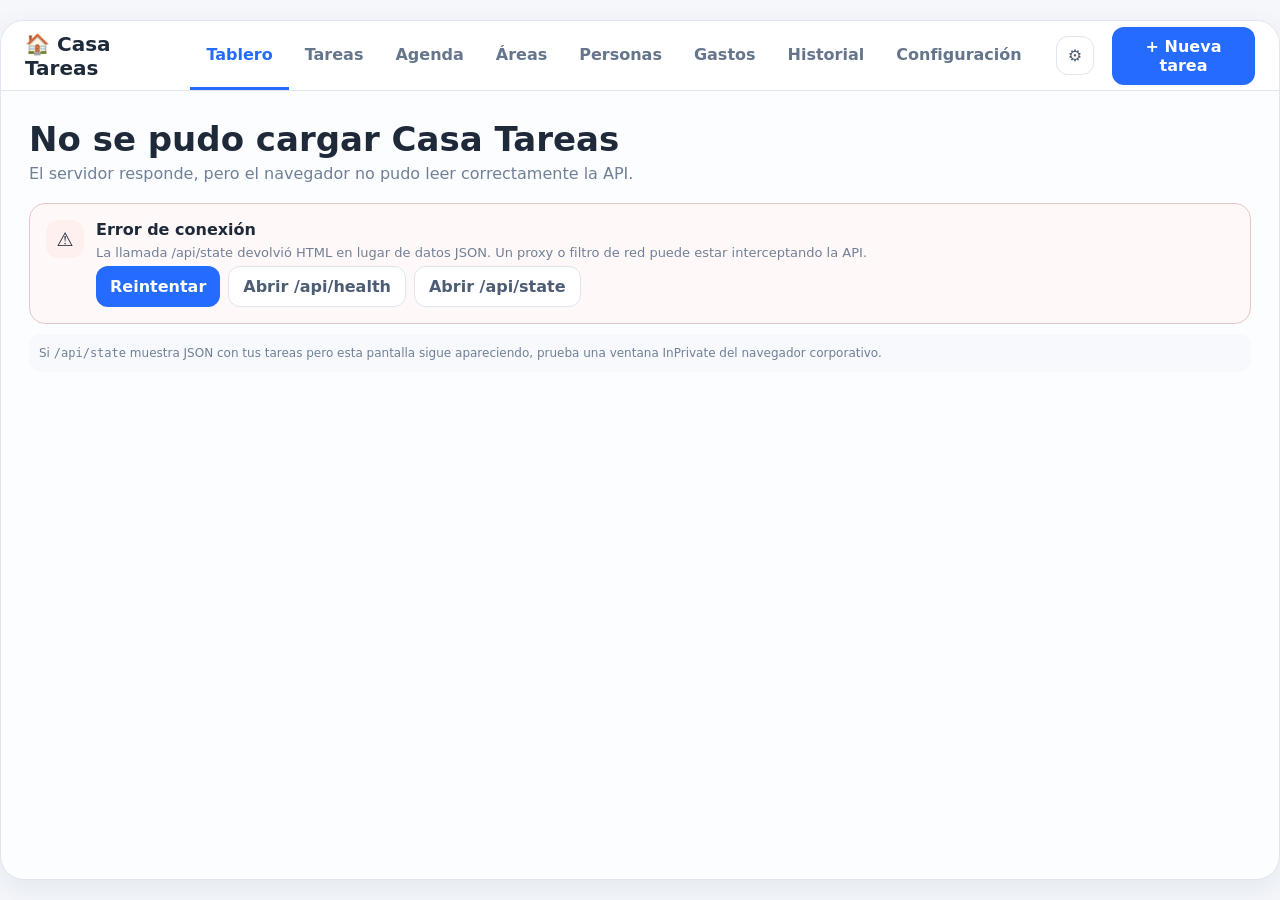
==== static/index.html @ 4e5613e0 "Style integration health panel" ====
<!doctype html>
<html lang="es">
<head>
<meta charset="utf-8">
<meta name="viewport" content="width=device-width,initial-scale=1,viewport-fit=cover">
<meta name="color-scheme" content="light">
<meta name="theme-color" content="#f5f7fb">
<title>Casa Tareas</title>
<link rel="stylesheet" href="/static/gastos.css?v=1.5.1">
<style>
:root{color-scheme:only light;--bg:#f5f7fb;--card:#fff;--text:#1e2a3a;--muted:#708097;--line:#dfe5ed;--primary:#246bfe;--green:#21a56b;--shadow:0 10px 30px rgba(30,48,77,.08)}
*{box-sizing:border-box}html{background:#f5f7fb;color:#1e2a3a}body{margin:0;font-family:Inter,ui-sans-serif,system-ui,-apple-system,BlinkMacSystemFont,"Segoe UI",sans-serif;background:var(--bg);color:var(--text)}
button,input,select,textarea{font:inherit;color:#1e2a3a;background-color:#fff}input,select,textarea{color-scheme:light}input::placeholder,textarea::placeholder{color:#8a98aa;opacity:1}.app{max-width:1440px;margin:20px auto;background:rgba(255,255,255,.72);min-height:calc(100vh - 40px);border:1px solid var(--line);border-radius:24px;box-shadow:var(--shadow);overflow:hidden}
header{height:70px;display:flex;align-items:center;gap:18px;padding:0 24px;border-bottom:1px solid var(--line);background:#fff}.brand{font-weight:900;font-size:20px;margin-right:auto}.tabs{display:flex;height:100%}.tab{border:0;background:none;padding:0 16px;font-weight:750;color:#65758b;border-bottom:3px solid transparent;cursor:pointer}.tab.active{color:var(--primary);border-color:var(--primary)}
main{padding:28px}.pagehead{display:flex;justify-content:space-between;align-items:center;gap:14px;margin-bottom:20px}h1{font-size:34px;margin:0}.subtitle{color:var(--muted);margin-top:5px}.primary,.secondary,.danger,.ghost{border:0;border-radius:12px;padding:10px 14px;font-weight:800;cursor:pointer}.primary{background:var(--primary);color:#fff}.secondary{background:#eef4ff;color:#245fcf}.danger{background:#fff0f1;color:#ba3942}.ghost{background:#fff;border:1px solid var(--line);color:#4c5d74}
.grid{display:grid;gap:12px}.kanban{display:grid;grid-template-columns:repeat(4,minmax(0,1fr));gap:16px;align-items:start}.kanban-col{background:#f8fafc;border:1px solid var(--line);border-radius:18px;padding:14px;min-height:520px;transition:.15s ease}.kanban-col.hot{border-color:var(--primary);box-shadow:0 0 0 3px rgba(36,107,254,.10);background:#f3f7ff}.kanban-head{display:flex;align-items:center;justify-content:space-between;gap:8px;margin-bottom:12px}.kanban-title{font-size:18px;font-weight:950}.kanban-count{font-size:12px;font-weight:850;color:var(--muted);background:#fff;border:1px solid var(--line);border-radius:999px;padding:3px 8px}.kanban-list{display:grid;gap:10px}.kanban .card{grid-template-columns:auto 1fr;padding:12px;cursor:grab}.kanban .card:active{cursor:grabbing}.kanban .actions{grid-column:1/-1;justify-content:flex-start}.kanban-empty{border:2px dashed #d6deea;border-radius:14px;padding:28px 12px;text-align:center;color:var(--muted);font-size:13px;background:rgba(255,255,255,.65)}.done-card{display:grid;grid-template-columns:auto 1fr auto;gap:9px;align-items:center;padding:11px;background:#fff;border:1px solid var(--line);border-radius:14px}.done-card[draggable="true"]{cursor:grab}.done-card[draggable="true"]:active{cursor:grabbing}.done-actions{display:flex;align-items:center;gap:7px;flex-wrap:wrap;justify-content:flex-end}.done-card .avatar{width:36px;height:36px;font-size:18px}.drag-hint{font-size:12px;color:var(--muted);margin-top:5px}.card{display:grid;grid-template-columns:auto 1fr auto;gap:13px;align-items:center;padding:14px;background:var(--card);border:1px solid var(--line);border-radius:16px;box-shadow:0 4px 14px rgba(30,48,77,.04);position:relative;overflow:hidden}.card:before{content:"";position:absolute;inset:0;background:var(--c,#eef4ff);opacity:.55;pointer-events:none}.card>*{position:relative}.icon{width:48px;height:48px;border-radius:14px;background:rgba(255,255,255,.72);display:grid;place-items:center;font-size:24px}.title{font-weight:900}.desc{font-size:14px;color:#596a81;margin-top:3px}.meta{display:flex;flex-wrap:wrap;gap:6px;margin-top:7px}.pill{font-size:12px;font-weight:800;background:rgba(255,255,255,.75);padding:4px 8px;border-radius:999px;color:#53657d}.overdue{color:#b43b43}.actions{display:flex;gap:7px;flex-wrap:wrap;justify-content:flex-end}
.drop{margin-top:18px;border:2px dashed #a8bdd8;border-radius:18px;min-height:105px;display:grid;place-items:center;text-align:center;color:#63768f;background:rgba(255,255,255,.55);font-weight:800}.drop.hot{border-color:var(--green);background:#ebfaf3;color:#087b4d}.empty{text-align:center;padding:46px 20px;border:1px dashed #cfd8e5;border-radius:18px;color:var(--muted);background:#fff}.app-state{display:grid;grid-template-columns:auto 1fr;gap:12px;align-items:start;padding:16px;border:1px solid var(--line);border-radius:16px;background:#fff;margin:10px 0}.app-state-icon{width:38px;height:38px;border-radius:12px;background:#f3f6fb;display:grid;place-items:center;font-size:19px}.app-state-body{display:grid;gap:6px}.app-state-loading{background:#f8fbff}.app-state-error{border-color:#e7c7c7;background:#fff8f8}.app-state-error .app-state-icon{background:#fff0f0}.app-state-success{border-color:#cce7d9;background:#f7fcf9}
.section{font-size:17px;font-weight:900;margin:26px 0 10px}.toolbar{display:flex;gap:10px;flex-wrap:wrap;margin-bottom:16px}.search,.field input,.field textarea,.field select{border:1px solid #cfd8e5;border-radius:12px;padding:11px 12px;background:#fff;color:var(--text);outline:none}.search{flex:1;min-width:220px}
.modalback{position:fixed;inset:0;background:rgba(14,24,38,.38);backdrop-filter:blur(3px);z-index:50}.modal{position:fixed;z-index:60;left:50%;top:50%;transform:translate(-50%,-50%);width:min(94vw,560px);max-height:88vh;overflow:auto;background:#fff;border-radius:22px;box-shadow:0 30px 90px rgba(18,31,48,.28);padding:22px}.hidden{display:none!important}.modalhead{display:flex;justify-content:space-between;gap:12px;align-items:flex-start;margin-bottom:16px}.modal h2{margin:0}.formgrid{display:grid;grid-template-columns:1fr 1fr;gap:12px}.field{display:grid;gap:6px}.field.full{grid-column:1/-1}.field label{font-size:13px;font-weight:850;color:#506178}.modalfoot{display:flex;justify-content:flex-end;gap:9px;margin-top:18px}.mobile-more-grid{display:grid;grid-template-columns:repeat(2,minmax(0,1fr));gap:10px}.mobile-more-item{border:1px solid var(--line);background:#fff;border-radius:14px;padding:16px 12px;display:grid;place-items:center;gap:7px;color:var(--text);cursor:pointer}.mobile-more-item span{font-size:24px}.mobile-more-item.active{border-color:#bfd2f5;background:#eef4ff;color:#245fcf}.people{display:grid;grid-template-columns:repeat(3,1fr);gap:10px}.person{border:1px solid var(--line);background:#fff;border-radius:16px;padding:16px 10px;display:grid;place-items:center;gap:7px;font-weight:900;cursor:pointer}.avatar{width:52px;height:52px;border-radius:50%;display:grid;place-items:center;font-size:25px;border:3px solid #fff;box-shadow:0 2px 9px rgba(30,48,77,.12)}
.history{display:grid;gap:9px}.hist{display:grid;grid-template-columns:auto 1fr auto;gap:12px;align-items:center;background:#fff;border:1px solid var(--line);padding:12px 14px;border-radius:14px}.stats{display:grid;grid-template-columns:repeat(3,1fr);gap:10px;margin-bottom:20px}.stat{background:#fff;border:1px solid var(--line);border-radius:16px;padding:14px}.count{font-size:28px;font-weight:950}.muted{color:var(--muted);font-size:13px}.areas-admin{display:grid;gap:12px}.area-row{display:grid;grid-template-columns:auto 1fr auto;gap:14px;align-items:center;background:#fff;border:1px solid var(--line);border-radius:17px;padding:15px;position:relative;overflow:hidden}.area-row:before{content:"";position:absolute;inset:0;background:var(--c,#eef4ff);opacity:.28;pointer-events:none}.area-row>*{position:relative}.area-row.inactive{opacity:.62}.area-owner{display:flex;align-items:center;gap:7px;margin-top:7px;color:#52657c;font-size:13px}.mini-avatar{width:27px;height:27px;border-radius:50%;display:grid;place-items:center;font-size:14px}.done-definition{margin-top:8px;padding:8px 10px;border-radius:10px;background:rgba(255,255,255,.62);font-size:13px;color:#4d5d72}.owner-pill{display:inline-flex;align-items:center;gap:4px}.area-tasks{grid-column:1/-1;display:grid;gap:7px;margin-top:3px;padding-top:12px;border-top:1px dashed rgba(100,120,145,.26)}.area-task{display:grid;grid-template-columns:auto 1fr auto;align-items:center;gap:9px;background:rgba(255,255,255,.72);border:1px solid rgba(190,202,217,.7);border-radius:12px;padding:9px 10px;cursor:grab}.area-task:active{cursor:grabbing}.area-task.archived{opacity:.62}.area-task .icon{width:34px;height:34px;border-radius:9px;font-size:17px}.area-task-title{font-size:13px;font-weight:900}.area-task-meta{font-size:11px;color:var(--muted);margin-top:2px}.area-task .actions{display:flex;gap:5px}.area-task .actions button{padding:6px 8px;font-size:11px}.area-drop.hot{outline:3px solid rgba(36,107,254,.28);outline-offset:2px}.area-empty{grid-column:1/-1;padding:12px;text-align:center;border:1px dashed #cfd8e5;border-radius:12px;color:var(--muted);font-size:13px;background:rgba(255,255,255,.55)}.area-unassigned{--c:#eef2f7}.danger:disabled{opacity:.38;cursor:not-allowed}.bottom{display:none}.mobile-board-nav{display:none}.undo-top{white-space:nowrap}.people-admin{display:grid;gap:10px}.person-row{display:grid;grid-template-columns:auto 1fr auto;gap:14px;align-items:center;background:#fff;border:1px solid var(--line);border-radius:16px;padding:14px}.person-row.inactive{opacity:.62}.person-row .actions{display:flex;gap:8px;grid-column:auto}.person-name{font-weight:900;font-size:16px}.status{display:inline-block;margin-top:5px;padding:3px 8px;border-radius:999px;background:#edf8f2;color:#16764e;font-size:11px;font-weight:850}.status.off{background:#f1f3f6;color:#6e7989}.toast{position:fixed;z-index:80;right:22px;bottom:22px;display:flex;align-items:center;gap:12px;max-width:min(92vw,520px);background:#172235;color:#fff;padding:13px 15px;border-radius:14px;box-shadow:0 18px 45px rgba(13,25,45,.28);font-weight:750}.toast button{border:0;border-radius:9px;padding:7px 10px;background:#fff;color:#245fcf;font-weight:900;cursor:pointer}.event-card{display:grid;grid-template-columns:auto 1fr auto;gap:12px;align-items:center;background:#fff8e8;border:1px solid #efdcae;border-radius:15px;padding:12px;box-shadow:0 3px 12px rgba(30,48,77,.04)}.event-card.compact{grid-template-columns:auto 1fr}.event-card .icon{background:#fff}.event-time{font-size:13px;font-weight:900;color:#875e14;margin-top:3px}.event-list{display:grid;gap:10px}.alert-panel{margin:0 0 18px;padding:13px 14px;border:1px solid #e8c86b;background:#fff8df;border-radius:16px;display:grid;gap:9px}.alert-row{display:flex;align-items:center;justify-content:space-between;gap:12px}.alert-main{display:flex;align-items:flex-start;gap:10px}.alert-main strong{display:block}.alert-actions{display:flex;gap:7px}.reminders{display:flex;flex-wrap:wrap;gap:8px}.reminder-option{display:flex;align-items:center;gap:7px;border:1px solid var(--line);border-radius:11px;padding:8px 10px;background:#fff;font-size:13px;font-weight:750}.reminder-option input{width:auto}.event-toolbar{display:flex;gap:9px;flex-wrap:wrap;margin-bottom:16px}.telegram-panel{border:1px solid var(--line);border-radius:18px;background:#f8fbff;padding:15px;margin-bottom:18px;display:grid;gap:10px}.telegram-head{display:flex;align-items:center;justify-content:space-between;gap:12px}.telegram-title{font-weight:950;font-size:16px}.telegram-status{display:inline-flex;align-items:center;gap:6px;font-size:12px;font-weight:850;padding:5px 9px;border-radius:999px;background:#eef2f7;color:#66768b}.telegram-status.ok{background:#e8f8ef;color:#13734d}.telegram-status.warn{background:#fff5dd;color:#97680d}.telegram-actions{display:flex;gap:8px;flex-wrap:wrap}.telegram-help{font-size:13px;color:var(--muted);line-height:1.45}.telegram-commands{display:grid;gap:5px;padding:10px 12px;background:#fff;border:1px solid var(--line);border-radius:12px;font-size:12px;line-height:1.4}.telegram-commands code{font-weight:850;color:#245fcf}.vacation-panel{margin:0 0 18px;padding:14px 15px;border:1px solid #d7e2d3;border-radius:18px;background:#f5fbf1;display:grid;gap:10px}.vacation-panel.active{background:#f2f8ee}.vacation-head{display:flex;align-items:flex-start;justify-content:space-between;gap:12px}.vacation-title{font-size:17px;font-weight:950}.vacation-meta{font-size:12px;color:var(--muted);line-height:1.45}.vacation-actions{display:flex;gap:8px;flex-wrap:wrap}.pause-tag{background:#eef5ea!important;color:#55704d!important}.suggestions-panel{margin:0 0 20px;border:1px solid var(--line);border-radius:18px;background:#fbfcff;padding:14px}.suggestions-head{display:flex;align-items:flex-start;justify-content:space-between;gap:12px;margin-bottom:12px}.suggestions-title{font-size:17px;font-weight:950}.suggestions-help{font-size:12px;color:var(--muted);margin-top:3px}.suggest-filter{display:flex;gap:6px;flex-wrap:wrap}.suggest-filter button{border:1px solid var(--line);background:#fff;border-radius:999px;padding:6px 9px;font-size:11px;font-weight:850;color:#5d6e84;cursor:pointer}.suggest-filter button.active{background:#eef4ff;color:#245fcf;border-color:#bfd2f5}.suggestions-strip{display:grid;grid-template-columns:repeat(auto-fit,minmax(230px,1fr));gap:10px}.suggestion-card{background:#fff;border:1px solid var(--line);border-radius:15px;padding:12px;display:grid;gap:9px}.suggestion-top{display:flex;gap:10px;align-items:flex-start}.suggestion-card .icon{width:38px;height:38px;border-radius:11px;font-size:19px;flex:0 0 auto}.need-row{display:grid;grid-template-columns:1fr auto;gap:8px;align-items:center}.need-track{height:7px;border-radius:999px;background:#edf1f6;overflow:hidden}.need-fill{height:100%;border-radius:999px;background:currentColor}.need-soft{color:#8aa0b8}.need-soon{color:#7394c8}.need-good{color:#6f8c66}.need-due{color:#9f7448}.need-label{font-size:11px;font-weight:850;color:#5c6d82;white-space:nowrap}.chat-choice{display:grid;grid-template-columns:1fr auto;gap:10px;align-items:center;border:1px solid var(--line);border-radius:13px;padding:11px 12px;margin-top:8px}.chat-type{font-size:11px;color:var(--muted);text-transform:uppercase;letter-spacing:.04em}
.activity-panel{margin:0 0 18px;border:1px solid var(--line);background:#fffdf6;border-radius:18px;padding:14px;display:grid;gap:10px}.activity-head{display:flex;align-items:flex-start;justify-content:space-between;gap:12px}.activity-list{display:grid;gap:7px}.activity-item{display:grid;grid-template-columns:auto 1fr;gap:9px;align-items:start;padding:8px 0;border-top:1px solid #edf0f4}.activity-item:first-child{border-top:0}.activity-time{font-size:11px;color:var(--muted);margin-top:2px}.task-switcher{display:flex;gap:7px;flex-wrap:wrap;margin:0 0 14px}.task-switcher button.active{background:#eef4ff;color:#245fcf;border-color:#bfd2f5}.inventory-grid{display:grid;grid-template-columns:minmax(280px,.85fr) minmax(360px,1.4fr);gap:16px}.inventory-panel{border:1px solid var(--line);border-radius:18px;background:#fbfcff;padding:14px}.inventory-list{display:grid;gap:9px}.inventory-item{display:grid;grid-template-columns:1fr auto;gap:10px;align-items:center;padding:10px 11px;border:1px solid var(--line);border-radius:13px;background:#fff}.inventory-item.out{border-color:#dcc4b3;background:#fffaf6}.inventory-item.low{border-color:#e6d8aa;background:#fffcf1}.stock-buttons{display:flex;gap:5px;flex-wrap:wrap}.stock-buttons button{padding:6px 8px;font-size:11px}.shopping-card{padding:11px 12px;border:1px solid #ead7aa;border-radius:14px;background:#fff9e9;display:grid;gap:5px}.shopping-required{font-size:11px;color:var(--muted)}.supply-picker{display:grid;grid-template-columns:repeat(auto-fit,minmax(180px,1fr));gap:7px}.supply-choice{display:flex;align-items:center;gap:8px;border:1px solid var(--line);border-radius:11px;padding:8px 9px;background:#fff;font-size:12px}.supply-choice input{width:auto}.supply-missing{background:#fff1e8!important;color:#945a38!important}.blocked-supplies{border-color:#e8c4b2!important;box-shadow:0 0 0 2px rgba(180,90,60,.06),0 4px 14px rgba(30,48,77,.04)!important}.blocked-supplies:after{content:"Material pendiente";position:absolute;top:8px;right:10px;font-size:10px;font-weight:900;color:#945a38;background:#fff1e8;border-radius:999px;padding:3px 7px}.document-box{grid-column:1/-1;border:1px solid var(--line);border-radius:14px;background:#fafcff;padding:11px;display:grid;gap:8px}.document-list{display:grid;gap:6px}.document-row{display:grid;grid-template-columns:1fr auto;gap:8px;align-items:center;border-top:1px solid #edf0f4;padding-top:7px}.document-row:first-child{border-top:0;padding-top:0}.document-row a{font-weight:800;color:#245fcf;text-decoration:none;overflow-wrap:anywhere}.calendar-panel{border:1px solid var(--line);border-radius:18px;background:#f8fbff;padding:14px;margin-bottom:16px;display:grid;gap:10px}.calendar-source{display:grid;grid-template-columns:1fr auto;gap:10px;align-items:center;border-top:1px solid #e6edf5;padding-top:9px}.calendar-source:first-of-type{border-top:0}.calendar-error{font-size:11px;color:#985c48}.external-pill{background:#edf5ff!important;color:#456d9c!important}@media(max-width:760px){.inventory-grid{grid-template-columns:1fr}.activity-panel,.calendar-panel{margin-left:14px;margin-right:14px}}
.settings-grid{display:grid;grid-template-columns:repeat(2,minmax(0,1fr));gap:16px}.settings-card{border:1px solid var(--line);border-radius:18px;background:#fff;padding:16px;display:grid;gap:13px;align-content:start}.settings-card.wide{grid-column:1/-1}.settings-card h2{font-size:18px;margin:0}.settings-status{display:flex;align-items:center;justify-content:space-between;gap:10px;flex-wrap:wrap}.settings-kv{display:grid;grid-template-columns:minmax(130px,.7fr) 1fr;gap:7px 12px;font-size:13px}.settings-kv>div:nth-child(odd){color:var(--muted);font-weight:750}.settings-note{font-size:12px;color:var(--muted);line-height:1.5;border-radius:12px;background:#f7f9fc;padding:10px}.settings-warning{font-size:12px;line-height:1.5;border:1px solid #ead7aa;background:#fff9e9;border-radius:12px;padding:10px}.secret-input{display:flex;gap:8px;align-items:center}.secret-input input{flex:1;min-width:0;border:1px solid #cfd8e5;border-radius:12px;padding:11px 12px}.settings-actions{display:flex;gap:8px;flex-wrap:wrap}.integration-health{display:grid;gap:12px;border-top:1px solid var(--line);padding-top:13px}.integration-health-grid{display:grid;grid-template-columns:repeat(4,minmax(0,1fr));gap:8px}.integration-health-grid>div{border:1px solid var(--line);border-radius:12px;padding:10px;background:#fafcff;display:grid;gap:3px}.integration-health-grid strong{font-size:20px}.integration-health-grid span{font-size:11px;color:var(--muted);font-weight:750}.integration-match-list{display:grid;gap:3px;margin-top:7px;font-size:12px}@media(max-width:760px){.integration-health-grid{grid-template-columns:repeat(2,minmax(0,1fr))}}.settings-top{padding:9px 11px}.runtime-form{display:grid;grid-template-columns:repeat(2,minmax(0,1fr));gap:11px}.runtime-form .field{margin:0}@media(max-width:760px){.settings-grid{grid-template-columns:1fr;padding:0 14px}.settings-card.wide{grid-column:auto}.runtime-form{grid-template-columns:1fr}.settings-top{padding:8px 10px}.settings-kv{grid-template-columns:1fr}.settings-kv>div:nth-child(odd){margin-top:5px}}
@media(max-width:1180px){.kanban{grid-template-columns:repeat(4,minmax(300px,1fr));overflow-x:auto;padding-bottom:8px;scroll-snap-type:x proximity}.kanban-col{scroll-snap-align:start;min-height:430px}}@media(max-width:760px){body{background:#fff;overflow-x:hidden}.app{margin:0;min-height:100vh;border:0;border-radius:0;box-shadow:none;padding-bottom:72px}header{height:58px;padding:0 12px}.brand{font-size:17px}.tabs{display:none}header>.primary{padding:9px 11px;font-size:13px}main{padding:14px 0 18px}.pagehead{padding:0 14px;margin-bottom:12px;align-items:flex-start}.pagehead h1{font-size:28px}.pagehead .subtitle{font-size:13px;line-height:1.35}.pagehead>.primary{display:none}.mobile-board-nav{display:grid;grid-template-columns:44px 1fr 44px;align-items:center;gap:8px;margin:0 14px 10px;padding:7px;background:#f6f8fb;border:1px solid var(--line);border-radius:14px}.mobile-board-nav button{width:44px;height:40px;border:0;border-radius:10px;background:#fff;color:var(--primary);font-size:20px;font-weight:900;box-shadow:0 2px 8px rgba(30,48,77,.06)}.mobile-board-meta{text-align:center;display:grid;gap:1px}.mobile-board-meta strong{font-size:14px}.mobile-board-meta span{font-size:11px;color:var(--muted);font-weight:800}.kanban{display:flex;gap:0;overflow-x:auto;overflow-y:visible;scroll-snap-type:x mandatory;scroll-behavior:smooth;padding:0;scrollbar-width:none;-ms-overflow-style:none}.kanban::-webkit-scrollbar{display:none}.kanban-col{flex:0 0 100%;width:100%;min-width:100%;min-height:calc(100vh - 230px);border-radius:0;border-left:0;border-right:0;padding:14px;scroll-snap-align:start;scroll-snap-stop:always}.kanban .card{cursor:default}.kanban-title{font-size:19px}.drag-hint{font-size:11px}.card{grid-template-columns:auto 1fr}.actions{grid-column:1/-1}.formgrid{grid-template-columns:1fr}.field.full{grid-column:auto}.people{grid-template-columns:repeat(3,1fr)}.stats{grid-template-columns:1fr;padding:0 14px}.history{padding:0 14px}.people-admin,.areas-admin{padding:0 14px}.toolbar,#tasklist,.suggestions-panel,.vacation-panel{margin-left:14px;margin-right:14px}.bottom{display:grid;position:fixed;z-index:40;left:0;right:0;bottom:0;grid-template-columns:repeat(5,1fr);background:#fff;border-top:1px solid var(--line);padding-bottom:env(safe-area-inset-bottom)}.bottom button{border:0;background:none;padding:9px 2px 8px;font-size:10px;font-weight:800;color:#66768b}.bottom button.active{color:var(--primary)}}
</style>
</head>
<body>
<div class="app">
<header><div class="brand">🏠 Casa Tareas</div><nav class="tabs"></nav><button id="undoTop" class="ghost undo-top hidden" onclick="undoLatest()">↶ Deshacer</button><button class="ghost settings-top" aria-label="Configuración" title="Configuración" onclick="go('settings')">⚙</button><button id="headerPrimary" class="primary" onclick="openTask()">+ Nueva tarea</button></header>
<main id="main"><div class="pagehead"><div><h1>Cargando Casa Tareas…</h1><div class="subtitle">Si este mensaje permanece, el navegador no ha podido ejecutar el JavaScript de la aplicación.</div></div></div></main>
</div>
<nav class="bottom" id="bottom"></nav>
<div id="modalback" class="modalback hidden" onclick="closeModal()"></div>
<div id="modal" class="modal hidden"></div>
<div id="toast" class="toast hidden"></div>
<script src="/static/i18n.js?v=1.5.1" defer></script>
<script src="/static/gastos.js?v=1.5.1" defer></script>
<script src="/static/app.js?v=1.5.1" defer></script>
</body>
</html>
---- static/gastos.css ----
.gastos-shell{display:grid;gap:16px}
.gastos-subnav{display:flex;gap:7px;flex-wrap:wrap;margin:-6px 0 4px}
.gastos-subnav button{border:1px solid var(--line);background:#fff;color:#62738a;border-radius:999px;padding:8px 12px;font-size:12px;font-weight:850;cursor:pointer}
.gastos-subnav button.active{background:#eef4ff;color:var(--primary);border-color:#bfd2f5}
.gastos-metrics{display:grid;grid-template-columns:repeat(3,minmax(0,1fr));gap:10px}
.gastos-metric{background:#fff;border:1px solid var(--line);border-radius:16px;padding:14px;display:grid;gap:8px}
.gastos-metric-label{font-size:12px;color:var(--muted);font-weight:800}
.gastos-metric-value{font-size:25px;font-weight:950}
.gastos-user-values{display:flex;gap:6px;flex-wrap:wrap}
.gastos-user-values span{font-size:10px;font-weight:800;color:#60728a;background:#f5f8fc;border-radius:999px;padding:4px 7px}
.gastos-grid{display:grid;grid-template-columns:minmax(0,1.25fr) minmax(320px,.75fr);gap:14px}
.gastos-panel{background:#fff;border:1px solid var(--line);border-radius:18px;padding:16px;box-shadow:0 4px 14px rgba(30,48,77,.035)}
.gastos-panel h2,.gastos-panel h3{margin:0}
.gastos-panel-head{display:flex;align-items:flex-start;justify-content:space-between;gap:12px;margin-bottom:13px}
.gastos-panel-head p{margin:4px 0 0;color:var(--muted);font-size:12px}
.gastos-ticket-list{display:grid;gap:9px}
.gastos-ticket{border:1px solid var(--line);border-radius:14px;background:#fbfcff;padding:12px;display:grid;gap:9px}
.gastos-ticket-top{display:flex;justify-content:space-between;gap:12px;align-items:flex-start}
.gastos-ticket-title{font-weight:950}.gastos-ticket-meta{font-size:12px;color:var(--muted);margin-top:2px}
.gastos-ticket-total{font-size:17px;font-weight:950;white-space:nowrap}
.gastos-ticket-items{display:grid;gap:4px;font-size:12px;color:#52647b}
.gastos-ticket-actions{display:flex;gap:7px;flex-wrap:wrap}
.gastos-chart-wrap{width:100%;overflow-x:auto}
.gastos-chart{width:100%;min-width:620px;height:280px;display:block}
.gastos-chart-grid{stroke:#e7ecf2;stroke-width:1}
.gastos-chart-axis{fill:#74849a;font-size:10px;font-weight:700}
.gastos-chart-line{fill:none;stroke-width:3;stroke-linecap:round;stroke-linejoin:round}
.gastos-chart-dot{stroke:#fff;stroke-width:2;transition:.15s ease}
.gastos-chart-point{outline:none;cursor:default}
.gastos-chart-point:hover .gastos-chart-dot,.gastos-chart-point:focus .gastos-chart-dot{r:7;stroke-width:3}
.gastos-chart-point:focus .gastos-chart-value{font-weight:950}
.gastos-chart-value{fill:#52657c;font-size:9px;font-weight:800;paint-order:stroke;stroke:#fff;stroke-width:3px;stroke-linejoin:round}
.gastos-chart-help{font-size:11px;color:var(--muted);margin:-2px 0 7px}
.gastos-chart-legend{display:flex;gap:8px;flex-wrap:wrap;margin-top:8px}
.gastos-chart-key{display:inline-flex;align-items:center;gap:6px;border:1px solid var(--line);background:#fff;border-radius:999px;padding:6px 9px;color:#5e6f85;font-size:11px;font-weight:800;cursor:pointer}
.gastos-chart-key i{display:block;width:10px;height:10px;border-radius:50%}
.gastos-chart-key strong{color:var(--text);font-size:11px}
.gastos-chart-key.off{opacity:.45;text-decoration:line-through}
.gastos-filters{display:grid;grid-template-columns:repeat(3,minmax(0,1fr));gap:10px}
.gastos-filters .field{min-width:0}
.gastos-results{display:grid;grid-template-columns:repeat(2,minmax(0,1fr));gap:10px}
.gastos-result{border:1px solid var(--line);border-radius:14px;padding:13px;background:#f9fbfe}
.gastos-result span{display:block;font-size:11px;color:var(--muted);font-weight:800}.gastos-result strong{display:block;font-size:22px;margin-top:5px}
.gastos-table-wrap{overflow:auto;border:1px solid var(--line);border-radius:14px}
.gastos-table{width:100%;border-collapse:collapse;min-width:760px;background:#fff}
.gastos-table th,.gastos-table td{padding:10px 11px;border-bottom:1px solid #edf1f5;text-align:left;font-size:12px}
.gastos-table th{background:#f7f9fc;color:#53657c;font-size:11px;text-transform:uppercase;letter-spacing:.025em}
.gastos-table tfoot th{background:#fbfcfe;color:var(--text);font-size:12px;text-transform:none}
.gastos-products{display:grid;grid-template-columns:repeat(auto-fill,minmax(230px,1fr));gap:10px}
.gastos-product{border:1px solid var(--line);border-radius:14px;padding:13px;background:#fff;cursor:pointer;display:grid;gap:7px}
.gastos-product:hover{border-color:#bfd2f5;box-shadow:0 5px 16px rgba(36,107,254,.08)}
.gastos-product strong{font-size:14px}.gastos-product-meta{font-size:11px;color:var(--muted)}
.gastos-product-last{font-size:12px;color:#52657c}
.gastos-lookup-grid{display:grid;grid-template-columns:repeat(3,minmax(0,1fr));gap:12px}
.gastos-lookup{border:1px solid var(--line);border-radius:15px;background:#fff;padding:14px;display:grid;gap:10px}
.gastos-lookup select{width:100%;border:1px solid #cfd8e5;border-radius:12px;padding:10px 11px;background:#fff}
.gastos-empty{border:1px dashed #cfd8e5;border-radius:15px;padding:30px;text-align:center;color:var(--muted);background:#fbfcff}
.gastos-loading{display:grid;place-items:center;min-height:260px;color:var(--muted);font-weight:800}
.gastos-error{border:1px solid #e9c9c9;background:#fff6f6;color:#8c4349;border-radius:16px;padding:14px;line-height:1.45}
.gastos-ticket-modal{width:min(96vw,980px)}
.gastos-ticket-form{display:grid;gap:14px}
.gastos-ticket-basic{display:grid;grid-template-columns:1fr 1fr;gap:10px}
.gastos-items{display:grid;gap:9px}
.gastos-item-row{border:1px solid var(--line);border-radius:14px;background:#fbfcff;padding:11px;display:grid;grid-template-columns:minmax(160px,2fr) repeat(6,minmax(80px,1fr)) minmax(120px,1.15fr) auto;gap:7px;align-items:end}
.gastos-item-row .field label{font-size:10px}.gastos-item-row .field input{width:100%;padding:8px 9px;font-size:12px}
.gastos-line-total{font-weight:900;white-space:nowrap;padding:8px 3px}
.gastos-ticket-summary{display:flex;align-items:center;justify-content:space-between;gap:12px;padding:12px 14px;border-radius:14px;background:#eef4ff;color:#245fcf}
.gastos-ticket-summary strong{font-size:22px}
.gastos-toolbar{display:flex;gap:8px;flex-wrap:wrap;align-items:center}
.gastos-toolbar .search{min-width:240px}
.gastos-product-stats{display:grid;grid-template-columns:repeat(4,1fr);gap:9px;margin-top:12px}
.gastos-product-stat{background:#f7f9fc;border:1px solid var(--line);border-radius:13px;padding:11px}
.gastos-product-stat span{display:block;font-size:10px;color:var(--muted);font-weight:800}.gastos-product-stat strong{display:block;margin-top:4px;font-size:17px}
@media(max-width:1000px){.gastos-grid{grid-template-columns:1fr}.gastos-metrics{grid-template-columns:repeat(2,1fr)}.gastos-item-row{grid-template-columns:repeat(4,minmax(0,1fr))}.gastos-item-row .article{grid-column:span 2}.gastos-item-row .remove{grid-column:span 1}}
@media(max-width:760px){.gastos-chart{min-width:560px;height:250px}.gastos-chart-value{display:none}.gastos-chart-help{line-height:1.35}.gastos-chart-key{padding:6px 8px}.gastos-shell{padding:0 14px}.gastos-subnav{overflow-x:auto;flex-wrap:nowrap;padding-bottom:3px}.gastos-subnav button{white-space:nowrap}.gastos-metrics{grid-template-columns:1fr 1fr}.gastos-grid{grid-template-columns:1fr}.gastos-filters{grid-template-columns:1fr}.gastos-results{grid-template-columns:1fr}.gastos-lookup-grid{grid-template-columns:1fr}.gastos-products{grid-template-columns:1fr}.gastos-ticket-basic{grid-template-columns:1fr}.gastos-item-row{grid-template-columns:1fr 1fr}.gastos-item-row .article{grid-column:1/-1}.gastos-item-row .user{grid-column:1/-1}.gastos-item-row .remove{grid-column:1/-1}.gastos-product-stats{grid-template-columns:1fr 1fr}.gastos-panel{padding:13px}.gastos-metric-value{font-size:21px}}
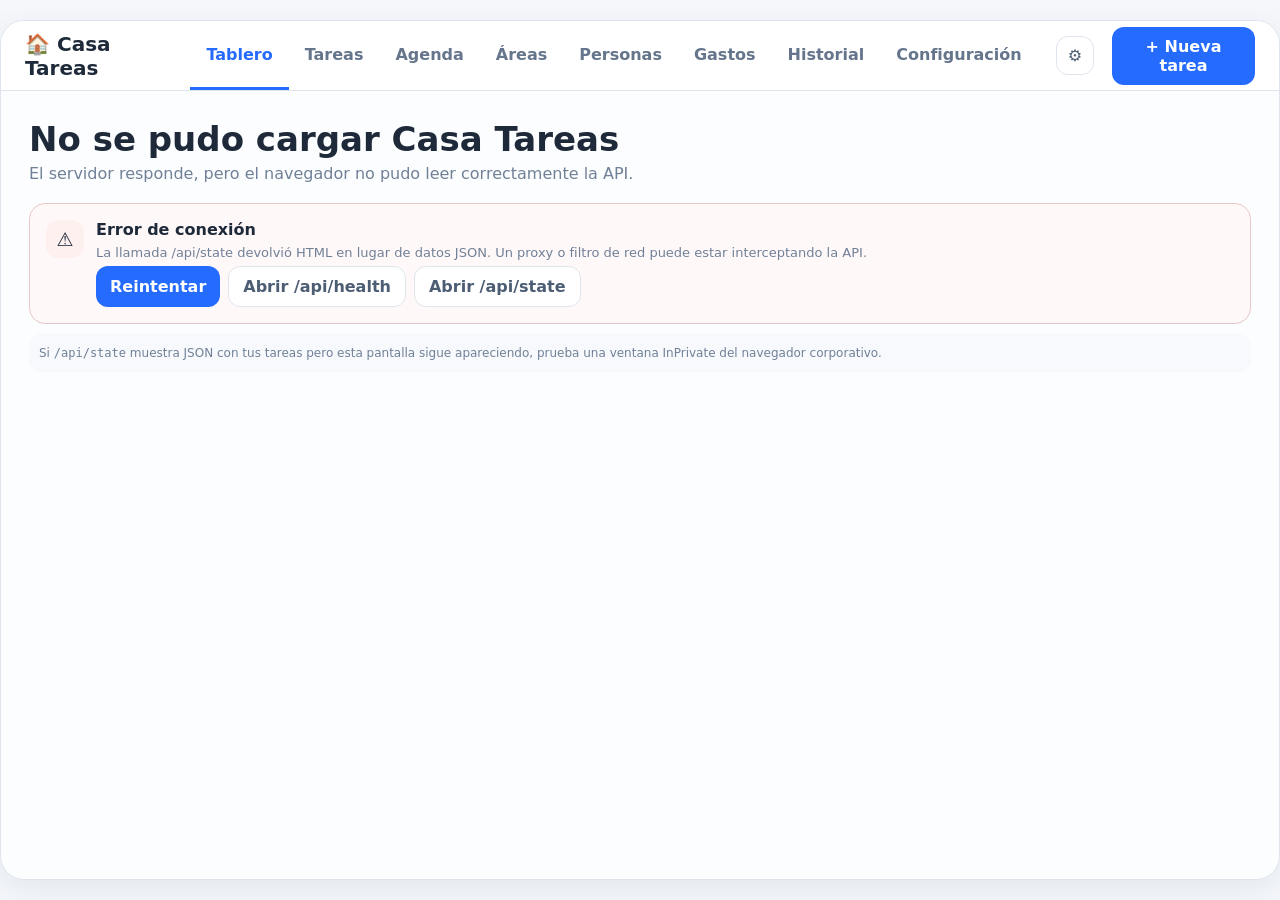
==== commit 4217bab0: "Style DOCX import and bump assets to 1.9.0" ====
--- a/static/index.html
+++ b/static/index.html
@@ -6,7 +6,7 @@
 <meta name="color-scheme" content="light">
 <meta name="theme-color" content="#f5f7fb">
 <title>Casa Tareas</title>
-<link rel="stylesheet" href="/static/gastos.css?v=1.5.1">
+<link rel="stylesheet" href="/static/gastos.css?v=1.9.0">
 <style>
 :root{color-scheme:only light;--bg:#f5f7fb;--card:#fff;--text:#1e2a3a;--muted:#708097;--line:#dfe5ed;--primary:#246bfe;--green:#21a56b;--shadow:0 10px 30px rgba(30,48,77,.08)}
 *{box-sizing:border-box}html{background:#f5f7fb;color:#1e2a3a}body{margin:0;font-family:Inter,ui-sans-serif,system-ui,-apple-system,BlinkMacSystemFont,"Segoe UI",sans-serif;background:var(--bg);color:var(--text)}
@@ -15,11 +15,11 @@
 main{padding:28px}.pagehead{display:flex;justify-content:space-between;align-items:center;gap:14px;margin-bottom:20px}h1{font-size:34px;margin:0}.subtitle{color:var(--muted);margin-top:5px}.primary,.secondary,.danger,.ghost{border:0;border-radius:12px;padding:10px 14px;font-weight:800;cursor:pointer}.primary{background:var(--primary);color:#fff}.secondary{background:#eef4ff;color:#245fcf}.danger{background:#fff0f1;color:#ba3942}.ghost{background:#fff;border:1px solid var(--line);color:#4c5d74}
 .grid{display:grid;gap:12px}.kanban{display:grid;grid-template-columns:repeat(4,minmax(0,1fr));gap:16px;align-items:start}.kanban-col{background:#f8fafc;border:1px solid var(--line);border-radius:18px;padding:14px;min-height:520px;transition:.15s ease}.kanban-col.hot{border-color:var(--primary);box-shadow:0 0 0 3px rgba(36,107,254,.10);background:#f3f7ff}.kanban-head{display:flex;align-items:center;justify-content:space-between;gap:8px;margin-bottom:12px}.kanban-title{font-size:18px;font-weight:950}.kanban-count{font-size:12px;font-weight:850;color:var(--muted);background:#fff;border:1px solid var(--line);border-radius:999px;padding:3px 8px}.kanban-list{display:grid;gap:10px}.kanban .card{grid-template-columns:auto 1fr;padding:12px;cursor:grab}.kanban .card:active{cursor:grabbing}.kanban .actions{grid-column:1/-1;justify-content:flex-start}.kanban-empty{border:2px dashed #d6deea;border-radius:14px;padding:28px 12px;text-align:center;color:var(--muted);font-size:13px;background:rgba(255,255,255,.65)}.done-card{display:grid;grid-template-columns:auto 1fr auto;gap:9px;align-items:center;padding:11px;background:#fff;border:1px solid var(--line);border-radius:14px}.done-card[draggable="true"]{cursor:grab}.done-card[draggable="true"]:active{cursor:grabbing}.done-actions{display:flex;align-items:center;gap:7px;flex-wrap:wrap;justify-content:flex-end}.done-card .avatar{width:36px;height:36px;font-size:18px}.drag-hint{font-size:12px;color:var(--muted);margin-top:5px}.card{display:grid;grid-template-columns:auto 1fr auto;gap:13px;align-items:center;padding:14px;background:var(--card);border:1px solid var(--line);border-radius:16px;box-shadow:0 4px 14px rgba(30,48,77,.04);position:relative;overflow:hidden}.card:before{content:"";position:absolute;inset:0;background:var(--c,#eef4ff);opacity:.55;pointer-events:none}.card>*{position:relative}.icon{width:48px;height:48px;border-radius:14px;background:rgba(255,255,255,.72);display:grid;place-items:center;font-size:24px}.title{font-weight:900}.desc{font-size:14px;color:#596a81;margin-top:3px}.meta{display:flex;flex-wrap:wrap;gap:6px;margin-top:7px}.pill{font-size:12px;font-weight:800;background:rgba(255,255,255,.75);padding:4px 8px;border-radius:999px;color:#53657d}.overdue{color:#b43b43}.actions{display:flex;gap:7px;flex-wrap:wrap;justify-content:flex-end}
 .drop{margin-top:18px;border:2px dashed #a8bdd8;border-radius:18px;min-height:105px;display:grid;place-items:center;text-align:center;color:#63768f;background:rgba(255,255,255,.55);font-weight:800}.drop.hot{border-color:var(--green);background:#ebfaf3;color:#087b4d}.empty{text-align:center;padding:46px 20px;border:1px dashed #cfd8e5;border-radius:18px;color:var(--muted);background:#fff}.app-state{display:grid;grid-template-columns:auto 1fr;gap:12px;align-items:start;padding:16px;border:1px solid var(--line);border-radius:16px;background:#fff;margin:10px 0}.app-state-icon{width:38px;height:38px;border-radius:12px;background:#f3f6fb;display:grid;place-items:center;font-size:19px}.app-state-body{display:grid;gap:6px}.app-state-loading{background:#f8fbff}.app-state-error{border-color:#e7c7c7;background:#fff8f8}.app-state-error .app-state-icon{background:#fff0f0}.app-state-success{border-color:#cce7d9;background:#f7fcf9}
-.section{font-size:17px;font-weight:900;margin:26px 0 10px}.toolbar{display:flex;gap:10px;flex-wrap:wrap;margin-bottom:16px}.search,.field input,.field textarea,.field select{border:1px solid #cfd8e5;border-radius:12px;padding:11px 12px;background:#fff;color:var(--text);outline:none}.search{flex:1;min-width:220px}
+.section{font-size:17px;font-weight:900;margin:26px 0 10px}.toolbar{display:flex;gap:10px;flex-wrap:wrap;margin-bottom:16px}.search,.field input,.field textarea,.field select{border:1px solid #cfd8e5;border-radius:12px;padding:11px 12px;background:#fff;color:var(--text);outline:none}.search{flex:1;min-width:220px}.task-search-toolbar{margin-bottom:8px}.task-search-results{display:grid;gap:8px;margin-bottom:18px}.task-search-result{width:100%;display:grid;grid-template-columns:auto 1fr auto;gap:11px;align-items:center;text-align:left;border:1px solid var(--line);background:#fff;border-radius:14px;padding:10px 12px;cursor:pointer;color:var(--text)}.task-search-result:hover{border-color:#bfd2f5;background:#f8fbff}.task-search-result span:nth-child(2){display:grid;gap:2px}.task-search-result small,.task-search-result em{font-size:12px;color:var(--muted);font-style:normal}.task-search-result .icon{width:38px;height:38px;border-radius:10px;display:grid;place-items:center;font-size:18px}.task-import-modal{width:min(96vw,1120px)}.import-step{display:grid;gap:10px;padding:14px;border:1px solid var(--line);border-radius:14px;background:#f8fbff}.import-summary,.import-options{display:flex;flex-wrap:wrap;gap:12px;align-items:center;justify-content:space-between;margin:10px 0}.task-import-list{display:grid;gap:10px}.task-import-row{display:grid;grid-template-columns:90px minmax(220px,2fr) minmax(180px,1fr) 110px 150px minmax(180px,1fr);gap:10px;align-items:start;border:1px solid var(--line);border-radius:14px;padding:12px;background:#fff}.import-check{font-weight:800;font-size:13px;padding-top:24px}.import-notes{min-width:0}.import-warnings{grid-column:2/-1;display:flex;gap:6px;flex-wrap:wrap}.import-warning{font-size:11px;background:#fff3cd;border:1px solid #f0d98b;border-radius:999px;padding:4px 7px;color:#725600}.task-import-row small{font-size:11px;color:var(--muted)}@media(max-width:900px){.task-import-row{grid-template-columns:1fr 1fr}.import-check,.import-title,.import-notes,.import-warnings{grid-column:1/-1}.import-check{padding-top:0}}
 .modalback{position:fixed;inset:0;background:rgba(14,24,38,.38);backdrop-filter:blur(3px);z-index:50}.modal{position:fixed;z-index:60;left:50%;top:50%;transform:translate(-50%,-50%);width:min(94vw,560px);max-height:88vh;overflow:auto;background:#fff;border-radius:22px;box-shadow:0 30px 90px rgba(18,31,48,.28);padding:22px}.hidden{display:none!important}.modalhead{display:flex;justify-content:space-between;gap:12px;align-items:flex-start;margin-bottom:16px}.modal h2{margin:0}.formgrid{display:grid;grid-template-columns:1fr 1fr;gap:12px}.field{display:grid;gap:6px}.field.full{grid-column:1/-1}.field label{font-size:13px;font-weight:850;color:#506178}.modalfoot{display:flex;justify-content:flex-end;gap:9px;margin-top:18px}.mobile-more-grid{display:grid;grid-template-columns:repeat(2,minmax(0,1fr));gap:10px}.mobile-more-item{border:1px solid var(--line);background:#fff;border-radius:14px;padding:16px 12px;display:grid;place-items:center;gap:7px;color:var(--text);cursor:pointer}.mobile-more-item span{font-size:24px}.mobile-more-item.active{border-color:#bfd2f5;background:#eef4ff;color:#245fcf}.people{display:grid;grid-template-columns:repeat(3,1fr);gap:10px}.person{border:1px solid var(--line);background:#fff;border-radius:16px;padding:16px 10px;display:grid;place-items:center;gap:7px;font-weight:900;cursor:pointer}.avatar{width:52px;height:52px;border-radius:50%;display:grid;place-items:center;font-size:25px;border:3px solid #fff;box-shadow:0 2px 9px rgba(30,48,77,.12)}
 .history{display:grid;gap:9px}.hist{display:grid;grid-template-columns:auto 1fr auto;gap:12px;align-items:center;background:#fff;border:1px solid var(--line);padding:12px 14px;border-radius:14px}.stats{display:grid;grid-template-columns:repeat(3,1fr);gap:10px;margin-bottom:20px}.stat{background:#fff;border:1px solid var(--line);border-radius:16px;padding:14px}.count{font-size:28px;font-weight:950}.muted{color:var(--muted);font-size:13px}.areas-admin{display:grid;gap:12px}.area-row{display:grid;grid-template-columns:auto 1fr auto;gap:14px;align-items:center;background:#fff;border:1px solid var(--line);border-radius:17px;padding:15px;position:relative;overflow:hidden}.area-row:before{content:"";position:absolute;inset:0;background:var(--c,#eef4ff);opacity:.28;pointer-events:none}.area-row>*{position:relative}.area-row.inactive{opacity:.62}.area-owner{display:flex;align-items:center;gap:7px;margin-top:7px;color:#52657c;font-size:13px}.mini-avatar{width:27px;height:27px;border-radius:50%;display:grid;place-items:center;font-size:14px}.done-definition{margin-top:8px;padding:8px 10px;border-radius:10px;background:rgba(255,255,255,.62);font-size:13px;color:#4d5d72}.owner-pill{display:inline-flex;align-items:center;gap:4px}.area-tasks{grid-column:1/-1;display:grid;gap:7px;margin-top:3px;padding-top:12px;border-top:1px dashed rgba(100,120,145,.26)}.area-task{display:grid;grid-template-columns:auto 1fr auto;align-items:center;gap:9px;background:rgba(255,255,255,.72);border:1px solid rgba(190,202,217,.7);border-radius:12px;padding:9px 10px;cursor:grab}.area-task:active{cursor:grabbing}.area-task.archived{opacity:.62}.area-task .icon{width:34px;height:34px;border-radius:9px;font-size:17px}.area-task-title{font-size:13px;font-weight:900}.area-task-meta{font-size:11px;color:var(--muted);margin-top:2px}.area-task .actions{display:flex;gap:5px}.area-task .actions button{padding:6px 8px;font-size:11px}.area-drop.hot{outline:3px solid rgba(36,107,254,.28);outline-offset:2px}.area-empty{grid-column:1/-1;padding:12px;text-align:center;border:1px dashed #cfd8e5;border-radius:12px;color:var(--muted);font-size:13px;background:rgba(255,255,255,.55)}.area-unassigned{--c:#eef2f7}.danger:disabled{opacity:.38;cursor:not-allowed}.bottom{display:none}.mobile-board-nav{display:none}.undo-top{white-space:nowrap}.people-admin{display:grid;gap:10px}.person-row{display:grid;grid-template-columns:auto 1fr auto;gap:14px;align-items:center;background:#fff;border:1px solid var(--line);border-radius:16px;padding:14px}.person-row.inactive{opacity:.62}.person-row .actions{display:flex;gap:8px;grid-column:auto}.person-name{font-weight:900;font-size:16px}.status{display:inline-block;margin-top:5px;padding:3px 8px;border-radius:999px;background:#edf8f2;color:#16764e;font-size:11px;font-weight:850}.status.off{background:#f1f3f6;color:#6e7989}.toast{position:fixed;z-index:80;right:22px;bottom:22px;display:flex;align-items:center;gap:12px;max-width:min(92vw,520px);background:#172235;color:#fff;padding:13px 15px;border-radius:14px;box-shadow:0 18px 45px rgba(13,25,45,.28);font-weight:750}.toast button{border:0;border-radius:9px;padding:7px 10px;background:#fff;color:#245fcf;font-weight:900;cursor:pointer}.event-card{display:grid;grid-template-columns:auto 1fr auto;gap:12px;align-items:center;background:#fff8e8;border:1px solid #efdcae;border-radius:15px;padding:12px;box-shadow:0 3px 12px rgba(30,48,77,.04)}.event-card.compact{grid-template-columns:auto 1fr}.event-card .icon{background:#fff}.event-time{font-size:13px;font-weight:900;color:#875e14;margin-top:3px}.event-list{display:grid;gap:10px}.alert-panel{margin:0 0 18px;padding:13px 14px;border:1px solid #e8c86b;background:#fff8df;border-radius:16px;display:grid;gap:9px}.alert-row{display:flex;align-items:center;justify-content:space-between;gap:12px}.alert-main{display:flex;align-items:flex-start;gap:10px}.alert-main strong{display:block}.alert-actions{display:flex;gap:7px}.reminders{display:flex;flex-wrap:wrap;gap:8px}.reminder-option{display:flex;align-items:center;gap:7px;border:1px solid var(--line);border-radius:11px;padding:8px 10px;background:#fff;font-size:13px;font-weight:750}.reminder-option input{width:auto}.event-toolbar{display:flex;gap:9px;flex-wrap:wrap;margin-bottom:16px}.telegram-panel{border:1px solid var(--line);border-radius:18px;background:#f8fbff;padding:15px;margin-bottom:18px;display:grid;gap:10px}.telegram-head{display:flex;align-items:center;justify-content:space-between;gap:12px}.telegram-title{font-weight:950;font-size:16px}.telegram-status{display:inline-flex;align-items:center;gap:6px;font-size:12px;font-weight:850;padding:5px 9px;border-radius:999px;background:#eef2f7;color:#66768b}.telegram-status.ok{background:#e8f8ef;color:#13734d}.telegram-status.warn{background:#fff5dd;color:#97680d}.telegram-actions{display:flex;gap:8px;flex-wrap:wrap}.telegram-help{font-size:13px;color:var(--muted);line-height:1.45}.telegram-commands{display:grid;gap:5px;padding:10px 12px;background:#fff;border:1px solid var(--line);border-radius:12px;font-size:12px;line-height:1.4}.telegram-commands code{font-weight:850;color:#245fcf}.vacation-panel{margin:0 0 18px;padding:14px 15px;border:1px solid #d7e2d3;border-radius:18px;background:#f5fbf1;display:grid;gap:10px}.vacation-panel.active{background:#f2f8ee}.vacation-head{display:flex;align-items:flex-start;justify-content:space-between;gap:12px}.vacation-title{font-size:17px;font-weight:950}.vacation-meta{font-size:12px;color:var(--muted);line-height:1.45}.vacation-actions{display:flex;gap:8px;flex-wrap:wrap}.pause-tag{background:#eef5ea!important;color:#55704d!important}.suggestions-panel{margin:0 0 20px;border:1px solid var(--line);border-radius:18px;background:#fbfcff;padding:14px}.suggestions-head{display:flex;align-items:flex-start;justify-content:space-between;gap:12px;margin-bottom:12px}.suggestions-title{font-size:17px;font-weight:950}.suggestions-help{font-size:12px;color:var(--muted);margin-top:3px}.suggest-filter{display:flex;gap:6px;flex-wrap:wrap}.suggest-filter button{border:1px solid var(--line);background:#fff;border-radius:999px;padding:6px 9px;font-size:11px;font-weight:850;color:#5d6e84;cursor:pointer}.suggest-filter button.active{background:#eef4ff;color:#245fcf;border-color:#bfd2f5}.suggestions-strip{display:grid;grid-template-columns:repeat(auto-fit,minmax(230px,1fr));gap:10px}.suggestion-card{background:#fff;border:1px solid var(--line);border-radius:15px;padding:12px;display:grid;gap:9px}.suggestion-top{display:flex;gap:10px;align-items:flex-start}.suggestion-card .icon{width:38px;height:38px;border-radius:11px;font-size:19px;flex:0 0 auto}.need-row{display:grid;grid-template-columns:1fr auto;gap:8px;align-items:center}.need-track{height:7px;border-radius:999px;background:#edf1f6;overflow:hidden}.need-fill{height:100%;border-radius:999px;background:currentColor}.need-soft{color:#8aa0b8}.need-soon{color:#7394c8}.need-good{color:#6f8c66}.need-due{color:#9f7448}.need-label{font-size:11px;font-weight:850;color:#5c6d82;white-space:nowrap}.chat-choice{display:grid;grid-template-columns:1fr auto;gap:10px;align-items:center;border:1px solid var(--line);border-radius:13px;padding:11px 12px;margin-top:8px}.chat-type{font-size:11px;color:var(--muted);text-transform:uppercase;letter-spacing:.04em}
-.activity-panel{margin:0 0 18px;border:1px solid var(--line);background:#fffdf6;border-radius:18px;padding:14px;display:grid;gap:10px}.activity-head{display:flex;align-items:flex-start;justify-content:space-between;gap:12px}.activity-list{display:grid;gap:7px}.activity-item{display:grid;grid-template-columns:auto 1fr;gap:9px;align-items:start;padding:8px 0;border-top:1px solid #edf0f4}.activity-item:first-child{border-top:0}.activity-time{font-size:11px;color:var(--muted);margin-top:2px}.task-switcher{display:flex;gap:7px;flex-wrap:wrap;margin:0 0 14px}.task-switcher button.active{background:#eef4ff;color:#245fcf;border-color:#bfd2f5}.inventory-grid{display:grid;grid-template-columns:minmax(280px,.85fr) minmax(360px,1.4fr);gap:16px}.inventory-panel{border:1px solid var(--line);border-radius:18px;background:#fbfcff;padding:14px}.inventory-list{display:grid;gap:9px}.inventory-item{display:grid;grid-template-columns:1fr auto;gap:10px;align-items:center;padding:10px 11px;border:1px solid var(--line);border-radius:13px;background:#fff}.inventory-item.out{border-color:#dcc4b3;background:#fffaf6}.inventory-item.low{border-color:#e6d8aa;background:#fffcf1}.stock-buttons{display:flex;gap:5px;flex-wrap:wrap}.stock-buttons button{padding:6px 8px;font-size:11px}.shopping-card{padding:11px 12px;border:1px solid #ead7aa;border-radius:14px;background:#fff9e9;display:grid;gap:5px}.shopping-required{font-size:11px;color:var(--muted)}.supply-picker{display:grid;grid-template-columns:repeat(auto-fit,minmax(180px,1fr));gap:7px}.supply-choice{display:flex;align-items:center;gap:8px;border:1px solid var(--line);border-radius:11px;padding:8px 9px;background:#fff;font-size:12px}.supply-choice input{width:auto}.supply-missing{background:#fff1e8!important;color:#945a38!important}.blocked-supplies{border-color:#e8c4b2!important;box-shadow:0 0 0 2px rgba(180,90,60,.06),0 4px 14px rgba(30,48,77,.04)!important}.blocked-supplies:after{content:"Material pendiente";position:absolute;top:8px;right:10px;font-size:10px;font-weight:900;color:#945a38;background:#fff1e8;border-radius:999px;padding:3px 7px}.document-box{grid-column:1/-1;border:1px solid var(--line);border-radius:14px;background:#fafcff;padding:11px;display:grid;gap:8px}.document-list{display:grid;gap:6px}.document-row{display:grid;grid-template-columns:1fr auto;gap:8px;align-items:center;border-top:1px solid #edf0f4;padding-top:7px}.document-row:first-child{border-top:0;padding-top:0}.document-row a{font-weight:800;color:#245fcf;text-decoration:none;overflow-wrap:anywhere}.calendar-panel{border:1px solid var(--line);border-radius:18px;background:#f8fbff;padding:14px;margin-bottom:16px;display:grid;gap:10px}.calendar-source{display:grid;grid-template-columns:1fr auto;gap:10px;align-items:center;border-top:1px solid #e6edf5;padding-top:9px}.calendar-source:first-of-type{border-top:0}.calendar-error{font-size:11px;color:#985c48}.external-pill{background:#edf5ff!important;color:#456d9c!important}@media(max-width:760px){.inventory-grid{grid-template-columns:1fr}.activity-panel,.calendar-panel{margin-left:14px;margin-right:14px}}
-.settings-grid{display:grid;grid-template-columns:repeat(2,minmax(0,1fr));gap:16px}.settings-card{border:1px solid var(--line);border-radius:18px;background:#fff;padding:16px;display:grid;gap:13px;align-content:start}.settings-card.wide{grid-column:1/-1}.settings-card h2{font-size:18px;margin:0}.settings-status{display:flex;align-items:center;justify-content:space-between;gap:10px;flex-wrap:wrap}.settings-kv{display:grid;grid-template-columns:minmax(130px,.7fr) 1fr;gap:7px 12px;font-size:13px}.settings-kv>div:nth-child(odd){color:var(--muted);font-weight:750}.settings-note{font-size:12px;color:var(--muted);line-height:1.5;border-radius:12px;background:#f7f9fc;padding:10px}.settings-warning{font-size:12px;line-height:1.5;border:1px solid #ead7aa;background:#fff9e9;border-radius:12px;padding:10px}.secret-input{display:flex;gap:8px;align-items:center}.secret-input input{flex:1;min-width:0;border:1px solid #cfd8e5;border-radius:12px;padding:11px 12px}.settings-actions{display:flex;gap:8px;flex-wrap:wrap}.integration-health{display:grid;gap:12px;border-top:1px solid var(--line);padding-top:13px}.integration-health-grid{display:grid;grid-template-columns:repeat(4,minmax(0,1fr));gap:8px}.integration-health-grid>div{border:1px solid var(--line);border-radius:12px;padding:10px;background:#fafcff;display:grid;gap:3px}.integration-health-grid strong{font-size:20px}.integration-health-grid span{font-size:11px;color:var(--muted);font-weight:750}.integration-match-list{display:grid;gap:3px;margin-top:7px;font-size:12px}@media(max-width:760px){.integration-health-grid{grid-template-columns:repeat(2,minmax(0,1fr))}}.settings-top{padding:9px 11px}.runtime-form{display:grid;grid-template-columns:repeat(2,minmax(0,1fr));gap:11px}.runtime-form .field{margin:0}@media(max-width:760px){.settings-grid{grid-template-columns:1fr;padding:0 14px}.settings-card.wide{grid-column:auto}.runtime-form{grid-template-columns:1fr}.settings-top{padding:8px 10px}.settings-kv{grid-template-columns:1fr}.settings-kv>div:nth-child(odd){margin-top:5px}}
+.activity-panel{margin:0 0 18px;border:1px solid var(--line);background:#fffdf6;border-radius:18px;padding:14px;display:grid;gap:10px}.household-alerts{margin:0 0 14px;border:1px solid #ead7aa;background:#fffaf0;border-radius:18px;padding:13px;display:grid;gap:10px}.household-alerts-head{display:flex;align-items:flex-start;justify-content:space-between;gap:12px}.household-alert-count{min-width:28px;height:28px;border-radius:999px;background:#fff1cb;display:grid;place-items:center;font-weight:950;color:#86621a}.household-alert-list{display:grid;gap:8px}.household-alert{display:grid;grid-template-columns:auto 1fr auto;gap:10px;align-items:center;border:1px solid var(--line);background:#fff;border-radius:13px;padding:10px}.household-alert-icon{font-size:19px}.household-alert-danger{border-color:#e5c0b5;background:#fff8f5}.household-alert-warn{border-color:#ead7aa;background:#fffdf6}.household-alert-info{border-color:#cddcf1;background:#f8fbff}.household-person-spend{display:grid;gap:8px;border-top:1px solid var(--line);padding-top:10px}.household-person-grid{display:grid;grid-template-columns:repeat(auto-fit,minmax(220px,1fr));gap:8px}.household-person-card{display:grid;grid-template-columns:auto 1fr auto;gap:9px;align-items:center;border:1px solid var(--line);border-radius:13px;background:#fff;padding:9px 10px}.household-person-main{display:grid;gap:1px;min-width:0}.household-person-main strong{overflow:hidden;text-overflow:ellipsis;white-space:nowrap}.household-person-total{display:grid;text-align:right;gap:1px}.household-person-total strong{font-size:15px}.household-person-total span,.household-person-total small{font-size:11px;color:var(--muted)}.household-unlinked,.household-person-empty{display:flex;align-items:center;gap:8px;flex-wrap:wrap}.household-unlinked button,.household-person-empty button{margin-left:auto}.activity-head{display:flex;align-items:flex-start;justify-content:space-between;gap:12px}.activity-list{display:grid;gap:7px}.activity-item{display:grid;grid-template-columns:auto 1fr;gap:9px;align-items:start;padding:8px 0;border-top:1px solid #edf0f4}.activity-item:first-child{border-top:0}.activity-time{font-size:11px;color:var(--muted);margin-top:2px}.task-switcher{display:flex;gap:7px;flex-wrap:wrap;margin:0 0 14px}.task-switcher button.active{background:#eef4ff;color:#245fcf;border-color:#bfd2f5}.inventory-grid{display:grid;grid-template-columns:minmax(280px,.85fr) minmax(360px,1.4fr);gap:16px}.inventory-panel{border:1px solid var(--line);border-radius:18px;background:#fbfcff;padding:14px}.inventory-list{display:grid;gap:9px}.inventory-item{display:grid;grid-template-columns:1fr auto;gap:10px;align-items:center;padding:10px 11px;border:1px solid var(--line);border-radius:13px;background:#fff}.inventory-item.out{border-color:#dcc4b3;background:#fffaf6}.inventory-item.low{border-color:#e6d8aa;background:#fffcf1}.stock-buttons{display:flex;gap:5px;flex-wrap:wrap}.stock-buttons button{padding:6px 8px;font-size:11px}.shopping-card{padding:11px 12px;border:1px solid #ead7aa;border-radius:14px;background:#fff9e9;display:grid;gap:5px}.shopping-required{font-size:11px;color:var(--muted)}.supply-picker{display:grid;grid-template-columns:repeat(auto-fit,minmax(180px,1fr));gap:7px}.supply-choice{display:flex;align-items:center;gap:8px;border:1px solid var(--line);border-radius:11px;padding:8px 9px;background:#fff;font-size:12px}.supply-choice input{width:auto}.supply-missing{background:#fff1e8!important;color:#945a38!important}.blocked-supplies{border-color:#e8c4b2!important;box-shadow:0 0 0 2px rgba(180,90,60,.06),0 4px 14px rgba(30,48,77,.04)!important}.blocked-supplies:after{content:"Material pendiente";position:absolute;top:8px;right:10px;font-size:10px;font-weight:900;color:#945a38;background:#fff1e8;border-radius:999px;padding:3px 7px}.document-box{grid-column:1/-1;border:1px solid var(--line);border-radius:14px;background:#fafcff;padding:11px;display:grid;gap:8px}.document-list{display:grid;gap:6px}.document-row{display:grid;grid-template-columns:1fr auto;gap:8px;align-items:center;border-top:1px solid #edf0f4;padding-top:7px}.document-row:first-child{border-top:0;padding-top:0}.document-row a{font-weight:800;color:#245fcf;text-decoration:none;overflow-wrap:anywhere}.calendar-panel{border:1px solid var(--line);border-radius:18px;background:#f8fbff;padding:14px;margin-bottom:16px;display:grid;gap:10px}.calendar-source{display:grid;grid-template-columns:1fr auto;gap:10px;align-items:center;border-top:1px solid #e6edf5;padding-top:9px}.calendar-source:first-of-type{border-top:0}.calendar-error{font-size:11px;color:#985c48}.external-pill{background:#edf5ff!important;color:#456d9c!important}@media(max-width:760px){.inventory-grid{grid-template-columns:1fr}.activity-panel,.calendar-panel{margin-left:14px;margin-right:14px}}
+.settings-grid{display:grid;grid-template-columns:repeat(2,minmax(0,1fr));gap:16px}.settings-card{border:1px solid var(--line);border-radius:18px;background:#fff;padding:16px;display:grid;gap:13px;align-content:start}.settings-card.wide{grid-column:1/-1}.settings-card h2{font-size:18px;margin:0}.settings-status{display:flex;align-items:center;justify-content:space-between;gap:10px;flex-wrap:wrap}.settings-kv{display:grid;grid-template-columns:minmax(130px,.7fr) 1fr;gap:7px 12px;font-size:13px}.settings-kv>div:nth-child(odd){color:var(--muted);font-weight:750}.settings-note{font-size:12px;color:var(--muted);line-height:1.5;border-radius:12px;background:#f7f9fc;padding:10px}.settings-warning{font-size:12px;line-height:1.5;border:1px solid #ead7aa;background:#fff9e9;border-radius:12px;padding:10px}.secret-input{display:flex;gap:8px;align-items:center}.secret-input input{flex:1;min-width:0;border:1px solid #cfd8e5;border-radius:12px;padding:11px 12px}.settings-actions{display:flex;gap:8px;flex-wrap:wrap}.integration-health{display:grid;gap:12px;border-top:1px solid var(--line);padding-top:13px}.integration-health-grid{display:grid;grid-template-columns:repeat(4,minmax(0,1fr));gap:8px}.integration-health-grid>div{border:1px solid var(--line);border-radius:12px;padding:10px;background:#fafcff;display:grid;gap:3px}.integration-health-grid strong{font-size:20px}.integration-health-grid span{font-size:11px;color:var(--muted);font-weight:750}.integration-match-list{display:grid;gap:3px;margin-top:7px;font-size:12px}.integration-match-row{display:flex;align-items:center;justify-content:space-between;gap:10px;padding:5px 0;border-bottom:1px solid var(--line)}.integration-match-row:last-child{border-bottom:0}@media(max-width:760px){.integration-health-grid{grid-template-columns:repeat(2,minmax(0,1fr))}}.settings-top{padding:9px 11px}.runtime-form{display:grid;grid-template-columns:repeat(2,minmax(0,1fr));gap:11px}.runtime-form .field{margin:0}@media(max-width:760px){.settings-grid{grid-template-columns:1fr;padding:0 14px}.settings-card.wide{grid-column:auto}.runtime-form{grid-template-columns:1fr}.settings-top{padding:8px 10px}.settings-kv{grid-template-columns:1fr}.settings-kv>div:nth-child(odd){margin-top:5px}}
 @media(max-width:1180px){.kanban{grid-template-columns:repeat(4,minmax(300px,1fr));overflow-x:auto;padding-bottom:8px;scroll-snap-type:x proximity}.kanban-col{scroll-snap-align:start;min-height:430px}}@media(max-width:760px){body{background:#fff;overflow-x:hidden}.app{margin:0;min-height:100vh;border:0;border-radius:0;box-shadow:none;padding-bottom:72px}header{height:58px;padding:0 12px}.brand{font-size:17px}.tabs{display:none}header>.primary{padding:9px 11px;font-size:13px}main{padding:14px 0 18px}.pagehead{padding:0 14px;margin-bottom:12px;align-items:flex-start}.pagehead h1{font-size:28px}.pagehead .subtitle{font-size:13px;line-height:1.35}.pagehead>.primary{display:none}.mobile-board-nav{display:grid;grid-template-columns:44px 1fr 44px;align-items:center;gap:8px;margin:0 14px 10px;padding:7px;background:#f6f8fb;border:1px solid var(--line);border-radius:14px}.mobile-board-nav button{width:44px;height:40px;border:0;border-radius:10px;background:#fff;color:var(--primary);font-size:20px;font-weight:900;box-shadow:0 2px 8px rgba(30,48,77,.06)}.mobile-board-meta{text-align:center;display:grid;gap:1px}.mobile-board-meta strong{font-size:14px}.mobile-board-meta span{font-size:11px;color:var(--muted);font-weight:800}.kanban{display:flex;gap:0;overflow-x:auto;overflow-y:visible;scroll-snap-type:x mandatory;scroll-behavior:smooth;padding:0;scrollbar-width:none;-ms-overflow-style:none}.kanban::-webkit-scrollbar{display:none}.kanban-col{flex:0 0 100%;width:100%;min-width:100%;min-height:calc(100vh - 230px);border-radius:0;border-left:0;border-right:0;padding:14px;scroll-snap-align:start;scroll-snap-stop:always}.kanban .card{cursor:default}.kanban-title{font-size:19px}.drag-hint{font-size:11px}.card{grid-template-columns:auto 1fr}.actions{grid-column:1/-1}.formgrid{grid-template-columns:1fr}.field.full{grid-column:auto}.people{grid-template-columns:repeat(3,1fr)}.stats{grid-template-columns:1fr;padding:0 14px}.history{padding:0 14px}.people-admin,.areas-admin{padding:0 14px}.toolbar,#tasklist,.suggestions-panel,.vacation-panel{margin-left:14px;margin-right:14px}.bottom{display:grid;position:fixed;z-index:40;left:0;right:0;bottom:0;grid-template-columns:repeat(5,1fr);background:#fff;border-top:1px solid var(--line);padding-bottom:env(safe-area-inset-bottom)}.bottom button{border:0;background:none;padding:9px 2px 8px;font-size:10px;font-weight:800;color:#66768b}.bottom button.active{color:var(--primary)}}
 </style>
 </head>
@@ -32,8 +32,8 @@
 <div id="modalback" class="modalback hidden" onclick="closeModal()"></div>
 <div id="modal" class="modal hidden"></div>
 <div id="toast" class="toast hidden"></div>
-<script src="/static/i18n.js?v=1.5.1" defer></script>
-<script src="/static/gastos.js?v=1.5.1" defer></script>
-<script src="/static/app.js?v=1.5.1" defer></script>
+<script src="/static/i18n.js?v=1.9.0" defer></script>
+<script src="/static/gastos.js?v=1.9.0" defer></script>
+<script src="/static/app.js?v=1.9.0" defer></script>
 </body>
 </html>
